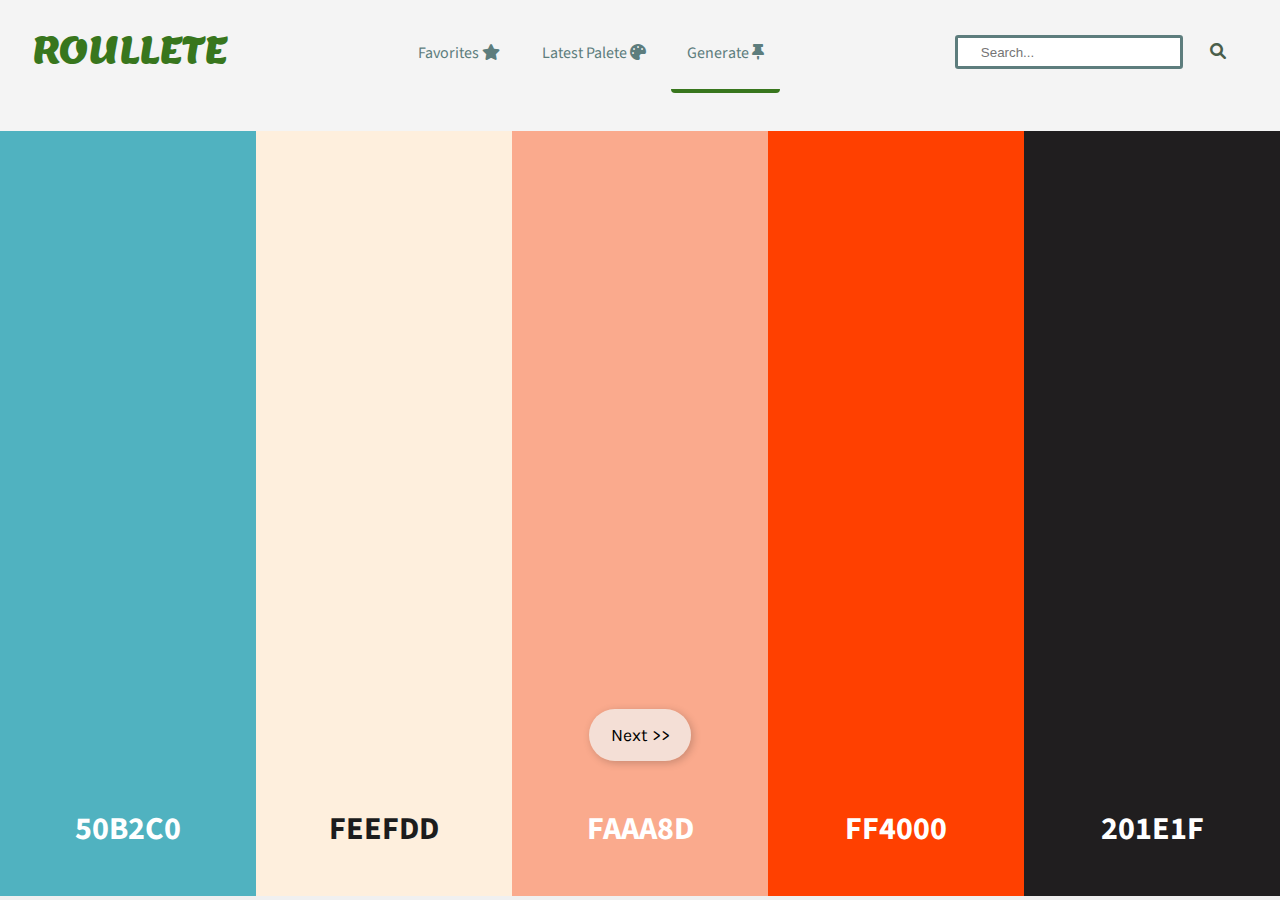
==== sub-page/Generate-Color-Scheme.html @ 9537a5fd "patch 6.0 - footer and generate schemes" ====
<!DOCTYPE html>
<html lang="en">
<head>
    <meta charset="UTF-8">
    <meta http-equiv="X-UA-Compatible" content="IE=edge">
    <meta name="viewport" content="width=device-width, initial-scale=1.0">

    <!-----stylesheet------->
    <link rel="stylesheet" href="../css/style.css">

    <title>Roullete | Color Palette</title>
</head>
<body>

    <!----- Bagian link-link ------->
    <nav class="nav">
        <div class="nav-menu flex-row">
            <div class="nav-brand">
                <a href="../index.html" class="text-gray">
                    Roullete
                </a>
            </div>
            <div class="collapse-toggle-container">
                <div class="toggle-icon">
                    <i class="fas fa-bars"></i>
                </div>
            </div>
            <div class="nav-items flex-row">
                <a href="#home" class="nav-link">
                    Favorites
                    <i class="fas fa-star"></i>
                </a>
                <a href="#latest-palletes" class="nav-link">
                    Latest Palete
                    <i class="fas fa-palette"></i>
                </a>
                <a href="#generate-color" class="nav-link nav-link-active">
                    Generate
                    <i class="fas fa-thumbtack"></i>
                </a>
            </div>
            <div class="nav-search ">
                <input type="text" placeholder="Search..." class="search-item"/>
                <a href="#search" class="search-item"><i class="fas fa-search"></i></a>
            </div>
        </div>
    </nav>
    <main id="generate-main">
        <section class="colorscheme flex-row">
            <div class="colorscheme-satu scheme-container">
                <h2 class="schemecontainername">
                    50B2C0
                </h2>
            </div>
            <div class="colorscheme-dua scheme-container">
                <h2 class="schemecontainername darktxt">
                    FEEFDD
                </h2>
            </div>
            <div class="colorscheme-tiga scheme-container">
                <h2 class="schemecontainername">
                    FAAA8D
                </h2>
            </div>
            <div class="colorscheme-empat scheme-container">
                <h2 class="schemecontainername">
                    FF4000
                </h2>
            </div>
            <div class="colorscheme-lima scheme-container">
                <h2 class="schemecontainername">
                    201E1F
                </h2>
            </div>
        </section>
        <div class="floatingmore">
            <button>
                Next >>
            </button>
        </div>
    </main>
    
    <!----- javascript ------->
    <script src="../js/Jquery3.6.0.min.js"></script>

    <script src="../js/main.js"></script>
</body>
</html>
---- css/style.css ----
/*font | google font*/
@import url(../css/font.css);
/*icon*/
@import url(../css/all.css);

html, body{
    margin:0;
    box-sizing: border-box;
    overflow-x: hidden;
}
body{
    background-color: #f0f0f0;
}
:root{
    
    /* Gradient Color*/
    --accent1:rgb(217,210,233);
    --accent2:rgb(255,242,204);
    --accent3:rgb(147,196,125);
    --main-color:rgb(255,229,153);
    --main-color-bold:rgb(56,118,29);
    --sub-type:#5d7d7d;
    --thin-text:#4a5e4a;

    /* Gradient Color*/
    --sky-sunset: linear-gradient(120deg, #f6d365 0%, #fda085 100%);
    --scrollbar-thumb: linear-gradient(to top, #0ba360 0%, #3cba92 100%);
}
button{
    cursor: pointer;
}

/*=========== SCROLLBAR ==========*/

html::-webkit-scrollbar-track
{
box-shadow: inset 0 0 6px rgba(0,0,0,0.3);
background-color: #f0f0f0;
opacity: 100%;

}
html::-webkit-scrollbar
{
width: 10px;
background-color: #F5F5F5;
}
html::-webkit-scrollbar-thumb
{
border-radius: 10px;
border: 1px solid #fff;
background-image: var(--scrollbar-thumb);
}
/*=====x====== SCROLLBAR =====x=====*/

/*=========== GLOBAL ===========*/

a{
    text-decoration: none;
}

nav a.nav-link-active{
    border-bottom: 4px solid var(--main-color-bold);
    border-radius: 0 0 4px 4px;
    color: var(--main-color-bold);
}

ul{
    list-style-type: none;
}

h1, h2, h3, h4 {
    margin: 0;
}

.flex-row{
    display: flex;
    flex-wrap: wrap;
    flex-direction: row;
}

h1.section-titleoftheyear{
    font-family: 'Mukta', sans-serif;
    text-transform: capitalize;
    text-align: center;
    font-size: 1.8rem;
    margin-top: 12vh;
}

/*====x====== GLOBAL ======x=====*/

/*=========== NAV ===========*/

.nav{
    background-color: #f4f4f4;
    box-shadow: 2px 2px 8px rgba(0, 0, 0, 0.2);
    padding: 1rem 2rem;
    height: 0rem;
    min-height: 11vh;
    overflow: hidden;

    position: sticky;
    top: 0;
}

.nav .nav-menu{
    justify-content: space-between;
}

/*------- collapse menu ------*/
.nav .collapse-toggle-container{
    position: absolute;
    top: 0;
    width: 91%;
    display: none  ;
    cursor: pointer;
}
.nav .collapse-toggle-container .toggle-icon{
    display: flex;
    justify-content: flex-end;
    padding: 2.4rem 0 1.2rem 0;
    color: var(--thin-text);
}
.nav .collapse-toggle-container .toggle-icon i{
    font-size: 1.5rem;
}

/*------ collapseable | link with js -------*/
.collapse{
    height: 24rem;
}
/*--x--- collapseable | link with js ---x---*/

/*----x-- collapse menu --x---*/

.nav .nav-items{
    display: flex;
    margin: 0; 
}

.nav .nav-items .nav-link{
    font-family: 'Source Sans Pro', sans-serif;
    font-size: 1rem;
    color: var(--sub-type);

    margin: 0 .3rem;

    padding: 1.6rem 1rem;
    position: relative;
}
/*--------- navigation active link -------*/
.nav .nav-items .nav-link:hover ,.nav .nav-search .search-item:hover:last-child{
    border-bottom: 4px solid var(--accent1);
    border-radius: 0 0 4px 4px;
    font-weight: 600;
    transition: 75ms;
}
.nav .nav-items .nav-link:active ,.nav .nav-search .search-item:active:last-child{
    border-bottom-color: var(--main-color-bold);
    font-weight: normal;
    transition: 25ms;
}
/*---x----- navigation active link ---x---*/

.nav .nav-brand a, .text-gray{
    font-family: 'Lemon', cursive;
    font-size: 2.3rem;
    text-transform: uppercase;
    color: var(--main-color-bold);
    padding: .6rem 0 .5rem 0;
    display: block;
}

.nav .nav-search{
    margin: 1.2rem 0rem;
}
.nav .nav-search input{
    border: 3px solid var(--sub-type);
    border-radius: .2rem;
}
.nav .nav-search .search-item{
    color: var(--thin-text);
    padding: .4rem 1.4rem;
}

/*======x===== NAV ======x=====*/

/*=========== MAIN ============*/

main{
    background-color: #fff;
    padding: 0 0 5vh 0;
}

/*--------- welcome | section ---------*/

main .welcome{
    background-image: url(../assets/bgbarulagi.jpg);
    background-size: cover;
    background-position: bottom;
    height: 102vh;
    margin-bottom: 25vh;
}
main .welcome .welcome-text{
    display: flex;
    flex-direction: column;
    justify-content: center;
    height: 80%;
    color: #1b1b1b;
    font-family: 'Source Sans Pro', sans-serif; 
    align-items: center;
}
main h1.go{
    font-family: 'Lemon', cursive;
    text-transform: uppercase;
    text-align: center;
    font-size: 32pt;
    color: #fda050;
}
main p.lorem{
    width: 69%;
    text-align: center;
    font-family: 'Karla', sans-serif;
    font-size: 1rem;
}
main .welcome-text button.btn-discover{
    margin: 4rem;
    background: var(--sky-sunset);
    
    border: none;
    border-radius: 2rem;
    padding: 1rem 2.5rem;
    font-family: 'Karla', sans-serif;
    font-size: 1.1rem;
}
main button.btn-discover:hover{
    box-shadow: 2px 2px 8px rgba(0, 0, 0, 0.2);
    color: #f4f4f4;
}

/*---x------ welcome | section ------x---*/

/*---------- pallete of the year | section ----------*/

main .title-content, main .palleteoftheyear{
    margin: 0 2rem;
}
main .title-content h2.title{
    font-family: 'Lora', serif;
    font-size: large;
    float: right;
}
main .palleteoftheyear{
    margin-top: 8vh;
    display: grid;
    grid-template-columns: repeat(auto-fill, minmax(200px, 1fr));
    gap: 4rem 1.5rem;
    
}
main .palleteoftheyear i.fas{
    margin: 0 0 0 2rem;
    font-size: 18pt;
}
main .section-titleoftheyear{
    grid-column: 1/-1 ;
    margin: -1rem;
    align-items: center;
}
main .palletes-container{
    display: flex;
    flex-direction: column;
    background-color: #7c7c7c;
    width: fit-content;
    align-items: center;
    box-shadow: 2px 2px 8px rgba(0, 0, 0, 0.2);
    transition: 45ms ease-in-out;
    transition-delay: 10ms;
}
main .palletes-container:hover{
    transform: scale(1.1);
    box-shadow: 2px 2px 12px rgba(0, 0, 0, 0.6);
}
main .palletes-bottom-section{
    background-color: #fff;
    width: 100%;
    padding-left: 1.2rem;
    padding-right: .5rem;
}
main .palletes-bottom-section a{
    color: #1b1b1b;
    font-family: 'Source Sans Pro', sans-serif;
}
main .palletes-brand{
    font-size: 1.5rem;
    text-transform: uppercase;
    font-weight: 800;
}
main .palletes-similar{
    margin-top: 1rem;
}
main .palletes-metadata{
    display: flex;
    flex-direction: row ;
    width: 100%;
    justify-content: space-between;
    margin-top: 0.4rem;
    align-items: center;
}
main .btn-like{
    border: none;
    font-size: 1.2rem;
    background-color: rgba(0, 0, 0, 0);
}

/*---x------ pallete of the year | section ------x---*/


/*=====x====== MAIN =====x======*/


/*============ FOOTER ============*/

footer.foot{
    display: flex;
    flex-direction: column;
    height: fit-content;
    background: #373848;
    color: #f2efec;
    padding: 1rem 2rem;
    position: relative;
    margin: 0;
    font-family: 'Poppins', sans-serif;
    font-size: .9rem;
}
footer .upper{
    height: 90%;
    justify-content: space-between;
    padding: 1rem 0;
    flex-wrap: nowrap;
    word-wrap: normal;
    margin: 0 1rem;
}
footer .left-foot-up a{
    padding: 0 0 1rem 0;
    margin: 0;
}
footer .right-foot-up{
    display: flex;
    flex-direction: row;
    flex-wrap: nowrap;
    align-items: center;
}
footer .right-foot-up a, .right-foot-up a:visited{
    margin: .4rem;
    color: #f2efec;
}
footer .right-foot-up a:hover{
    text-decoration: underline;
    text-underline-offset: .1rem;
}
footer .right-foot-up i{
    padding: .4rem;
}
footer .downtown{
    height: 10%;
    text-align: center;
    border-top: 1px solid #f2efec;
    padding: .4rem 0 0 0;
}




/*=====x====== FOOTER =====x======*/



/*----------- RESPONSIVE WEB DESIGN ----------*/

/*      Viewport less than or equal to 1022px        */
@media only screen and (max-width: 1022px){
    .nav{
        min-height: 20vh;
    }
}
/*      Viewport less than or equal to 800px        */

@media only screen and (max-width: 830px){
    .nav{
        min-height: 12vh;
    }
    .nav .nav-menu .nav-brand{
        margin-bottom: 1.2rem;
    }
    .nav .nav-menu, .nav .nav-items{
        flex-direction: column;
    }
    .nav .collapse-toggle-container{
        display:initial;
    }
}

@media only screen and (min-width: 831px){
    .nav{
        max-height: 20vh;
    }
}
@media only screen and (min-width: 1022px){
    .nav{
        max-height: 12vh;
    }
}
/*------x----- RESPONSIVE WEB DESIGN -----x-----*/


/*Generate Color Scheme*/

main#generate-main{
    height: 85vh;
    width: 100%;
    margin: 0;
    padding: 0;
    border: none;
    position: relative;
}
main#generate-main .scheme-container{
    height: 85vh;
    width: 20%;
}
main#generate-main .scheme-container h2{
    font-family: 'Source Sans Pro', sans-serif;
    text-transform: uppercase;
    font-size: 2rem;
    text-align:center;
    padding: 75vh 0 0 0;
    color: #fff;
}
main#generate-main .scheme-container h2.darktxt{
    color: #1c1c1c;
}
main#generate-main .colorscheme .colorscheme-satu{
    background-color: #50B2C0;
}
main#generate-main .colorscheme .colorscheme-dua{
    background-color: #FEEFDD;
}
main#generate-main .colorscheme .colorscheme-tiga{
    background-color: #FAAA8D;
}
main#generate-main .colorscheme .colorscheme-empat{
    background-color: #FF4000;
}
main#generate-main .colorscheme .colorscheme-lima{
    background-color: #201E1F;
}
.floatingmore{
    position: absolute;
    bottom: 15vh;
    right: 46%;
    width: 8%;
}
.floatingmore button{
    width: 100%;
    border: none;
    border-radius: 2rem;
    background-color: #f2efecc4;
    padding: 1rem;
    font-family: 'Karla', sans-serif;
    font-size: 1.1rem;
    box-shadow: 2px 2px 8px rgba(0, 0, 0, 0.2);
}
.floatingmore button:hover{
    box-shadow: 2px 2px 8px rgba(0, 0, 0, 0.6);
    transform: scale(1.1);
}
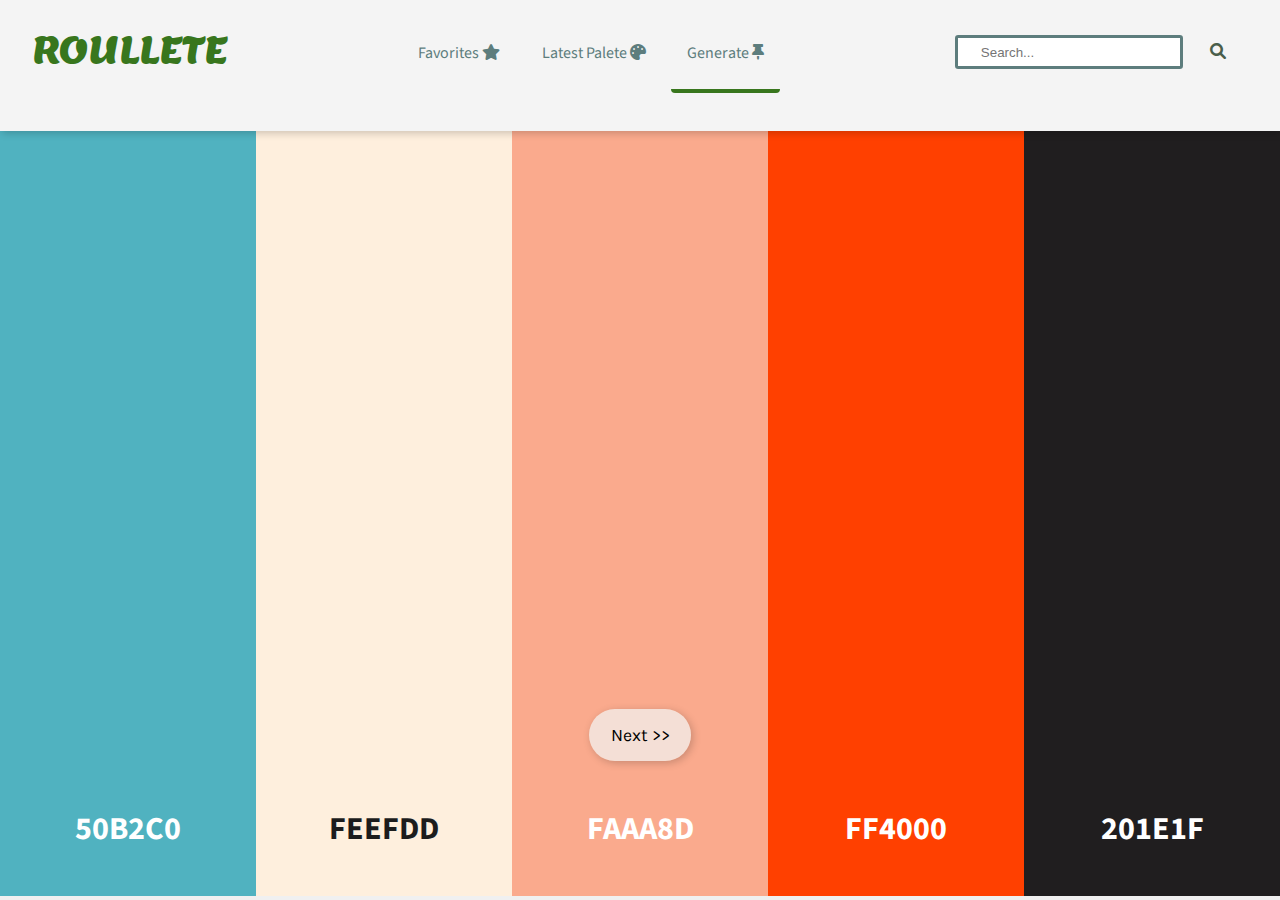
==== commit dfd38961: "6.2 minor responsive bug" ====
--- a/sub-page/Generate-Color-Scheme.html
+++ b/sub-page/Generate-Color-Scheme.html
@@ -34,7 +34,7 @@
                     Latest Palete
                     <i class="fas fa-palette"></i>
                 </a>
-                <a href="#generate-color" class="nav-link nav-link-active">
+                <a href="#" class="nav-link nav-link-active">
                     Generate
                     <i class="fas fa-thumbtack"></i>
                 </a>
@@ -74,9 +74,11 @@
             </div>
         </section>
         <div class="floatingmore">
-            <button>
-                Next >>
-            </button>
+            <a href="#">
+                <button>
+                    Next >>
+                </button>
+            </a>
         </div>
     </main>
     
--- a/css/style.css
+++ b/css/style.css
@@ -86,6 +86,11 @@
     margin-top: 12vh;
 }
 
+.grid-def{
+    display: grid;
+    grid-template-columns: repeat(auto-fill, minmax(200px, 1fr));
+    gap: 3rem 2.2rem;
+}
 /*====x====== GLOBAL ======x=====*/
 
 /*=========== NAV ===========*/
@@ -100,6 +105,7 @@
 
     position: sticky;
     top: 0;
+    z-index: calc(10000*10000);
 }
 
 .nav .nav-menu{
@@ -313,6 +319,69 @@
 
 /*---x------ pallete of the year | section ------x---*/
 
+/*=======GENERATE.HTML=======*/
+/*Generate Color Scheme*/
+
+main#generate-main{
+    height: 85vh;
+    width: 100%;
+    margin: 0;
+    padding: 0;
+    border: none;
+    position: relative;
+}
+main#generate-main .scheme-container{
+    height: 85vh;
+    width: 20%;
+}
+main#generate-main .scheme-container h2{
+    font-family: 'Source Sans Pro', sans-serif;
+    text-transform: uppercase;
+    font-size: 2rem;
+    text-align:center;
+    padding: 75vh 0 0 0;
+    color: #fff;
+}
+main#generate-main .scheme-container h2.darktxt{
+    color: #1c1c1c;
+}
+main#generate-main .colorscheme .colorscheme-satu{
+    background-color: #50B2C0;
+}
+main#generate-main .colorscheme .colorscheme-dua{
+    background-color: #FEEFDD;
+}
+main#generate-main .colorscheme .colorscheme-tiga{
+    background-color: #FAAA8D;
+}
+main#generate-main .colorscheme .colorscheme-empat{
+    background-color: #FF4000;
+}
+main#generate-main .colorscheme .colorscheme-lima{
+    background-color: #201E1F;
+}
+main#generate-main .floatingmore{
+    position: absolute;
+    bottom: 15vh;
+    right: 46%;
+    min-width: 8%;
+}
+main#generate-main .floatingmore button{
+    width: 100%;
+    border: none;
+    border-radius: 2rem;
+    background-color: #f2efecc4;
+    padding: 1rem;
+    font-family: 'Karla', sans-serif;
+    font-size: 1.1rem;
+    box-shadow: 2px 2px 8px rgba(0, 0, 0, 0.2);
+}
+main#generate-main .floatingmore button:hover{
+    box-shadow: 2px 2px 8px rgba(0, 0, 0, 0.6);
+    transform: scale(1.1);
+}
+
+/*===X====GENERATE.HTML====X===*/
 
 /*=====x====== MAIN =====x======*/
 
@@ -409,66 +478,70 @@
         max-height: 12vh;
     }
 }
+
+/*=======GENERATE.HTML=======*/
+
+@media only screen and (max-width: 720px){
+    main#generate-main .scheme-container h2{
+    font-size: calc(100%);
+    }
+}
+/*===x====GENERATE.HTML====x===*/
+
 /*------x----- RESPONSIVE WEB DESIGN -----x-----*/
 
 
-/*Generate Color Scheme*/
-
-main#generate-main{
-    height: 85vh;
-    width: 100%;
-    margin: 0;
-    padding: 0;
-    border: none;
-    position: relative;
-}
-main#generate-main .scheme-container{
-    height: 85vh;
+
+main#latest-main .scheme-container{
+    display: flexbox;
+    flex-direction: column;
+    flex-wrap: nowrap;
+    border: 2px solid #1c1c1c;
+    border-radius: 3px 3px 12px 12px;
+    min-width: 15%;
+    min-height: 180px;
+    overflow: hidden;
+}
+main#latest-main .scheme-container .full{
+    height: 120px;
     width: 20%;
 }
-main#generate-main .scheme-container h2{
-    font-family: 'Source Sans Pro', sans-serif;
-    text-transform: uppercase;
-    font-size: 2rem;
-    text-align:center;
-    padding: 75vh 0 0 0;
-    color: #fff;
-}
-main#generate-main .scheme-container h2.darktxt{
-    color: #1c1c1c;
-}
-main#generate-main .colorscheme .colorscheme-satu{
-    background-color: #50B2C0;
-}
-main#generate-main .colorscheme .colorscheme-dua{
-    background-color: #FEEFDD;
-}
-main#generate-main .colorscheme .colorscheme-tiga{
-    background-color: #FAAA8D;
-}
-main#generate-main .colorscheme .colorscheme-empat{
-    background-color: #FF4000;
-}
-main#generate-main .colorscheme .colorscheme-lima{
-    background-color: #201E1F;
-}
-.floatingmore{
-    position: absolute;
-    bottom: 15vh;
-    right: 46%;
-    width: 8%;
-}
-.floatingmore button{
-    width: 100%;
-    border: none;
-    border-radius: 2rem;
-    background-color: #f2efecc4;
-    padding: 1rem;
-    font-family: 'Karla', sans-serif;
-    font-size: 1.1rem;
-    box-shadow: 2px 2px 8px rgba(0, 0, 0, 0.2);
-}
-.floatingmore button:hover{
-    box-shadow: 2px 2px 8px rgba(0, 0, 0, 0.6);
-    transform: scale(1.1);
-}+main#latest-main .scheme-container .color-scheme-1{
+    background-color: #1a1144;
+}
+main#latest-main .scheme-container .color-scheme-2{
+    background-color: #1a8d44;
+}
+main#latest-main .scheme-container .color-scheme-3{
+    background-color: #1a2c44;
+}
+main#latest-main .scheme-container .color-scheme-4{
+    background-color: #1a3d3a;
+}
+main#latest-main .scheme-container .color-scheme-5{
+    background-color: #1a3d66;
+}
+
+main#latest-main .scheme-container .scheme-metadata span.scheme-meta-name{
+    font-family: 'Poppins', sans-serif;
+    text-align: center;
+}
+
+
+
+
+
+
+
+
+
+
+
+
+
+
+
+
+
+
+
